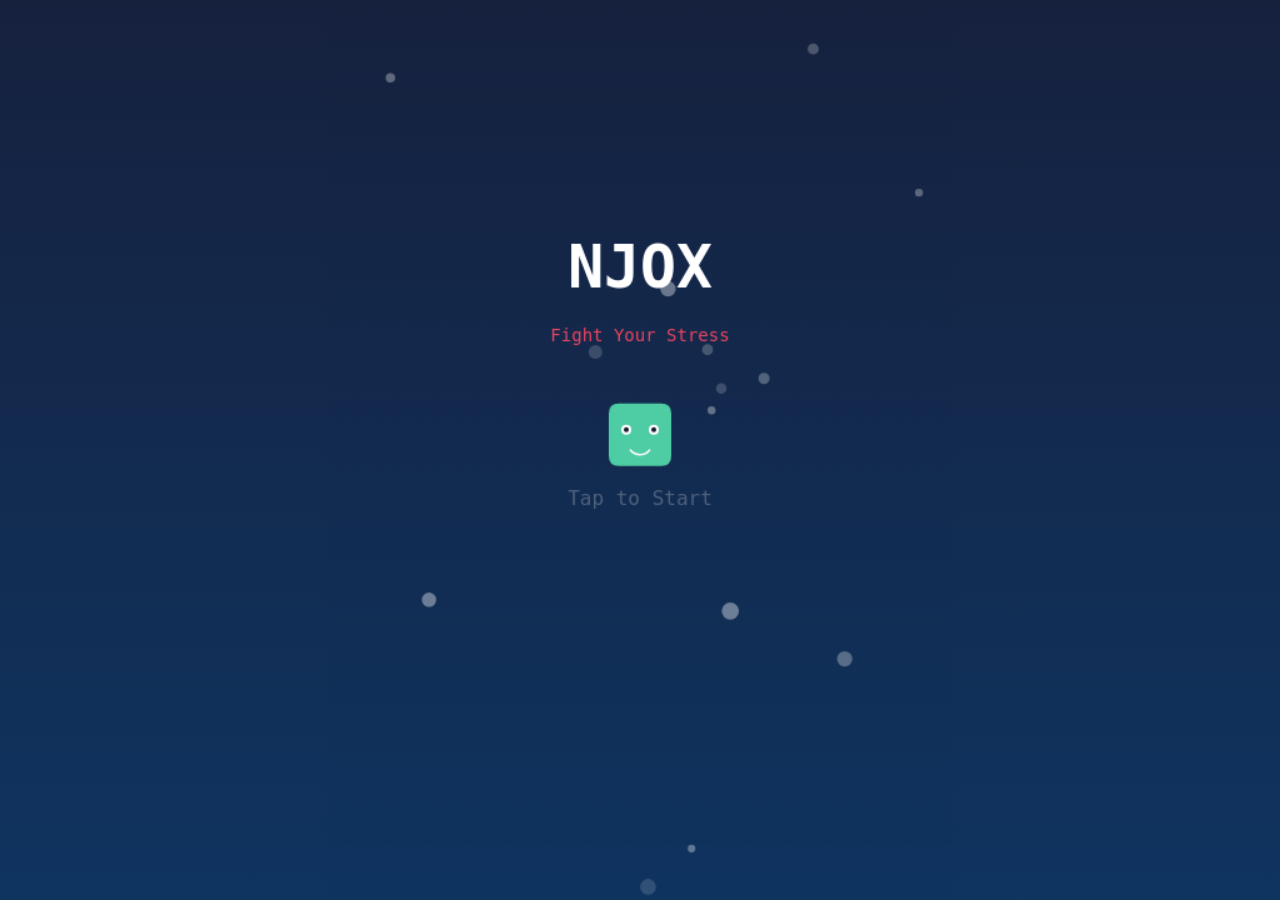
==== index.html @ 2d7fc2b9 "UI overhaul v25: map, skill tree, shop modal, game area - FLOOR_Y 580→640 (+60px game area), SHOP_Y " ====
<!DOCTYPE html>
<html lang="en">
<head>
    <meta charset="UTF-8">
    <meta name="viewport" content="width=device-width, initial-scale=1.0, maximum-scale=1.0, user-scalable=no">
    <title>NJOX — Fight Your Stress</title>
    <link rel="stylesheet" href="style.css?v=25">
</head>
<body>
    <div id="game-container">
        <canvas id="game-canvas"></canvas>
        <div id="modal-container"></div>
    </div>

    <!-- Core modules (order matters!) -->
    <script src="js/constants.js?v=25"></script>
    <script src="js/utils.js?v=25"></script>
    <script src="js/state-machine.js?v=25"></script>
    <script src="js/game-loop.js?v=25"></script>
    <script src="js/renderer.js?v=25"></script>
    <script src="js/input.js?v=25"></script>
    <script src="js/physics.js?v=25"></script>

    <!-- Entities -->
    <script src="js/entities/ball.js?v=25"></script>
    <script src="js/entities/ball-manager.js?v=25"></script>
    <script src="js/entities/creature.js?v=25"></script>
    <script src="js/entities/basic-monster.js?v=25"></script>
    <script src="js/entities/splitter.js?v=25"></script>
    <script src="js/entities/directional-eater.js?v=25"></script>
    <script src="js/entities/counter-creature.js?v=25"></script>
    <script src="js/entities/reactive-creature.js?v=25"></script>
    <script src="js/entities/vampire-creature.js?v=25"></script>
    <script src="js/entities/ball-carrier.js?v=25"></script>
    <script src="js/entities/vomiter.js?v=25"></script>
    <script src="js/entities/stress-spreader.js?v=25"></script>
    <script src="js/entities/shield-creature.js?v=25"></script>
    <script src="js/entities/chained-creature.js?v=25"></script>
    <script src="js/entities/boss.js?v=25"></script>

    <!-- Systems -->
    <script src="js/systems/particle-system.js?v=25"></script>
    <script src="js/systems/level-manager.js?v=25"></script>
    <script src="js/systems/reward-system.js?v=25"></script>
    <script src="js/systems/boss-flow.js?v=25"></script>
    <script src="js/systems/shop-system.js?v=25"></script>
    <script src="js/systems/sound-system.js?v=25"></script>
    <script src="js/systems/progress.js?v=25"></script>
    <script src="js/systems/world-map.js?v=25"></script>

    <!-- UI -->
    <script src="js/ui/aim-line.js?v=25"></script>
    <script src="js/ui/hud.js?v=25"></script>
    <script src="js/ui/boss-hp-bar.js?v=25"></script>
    <script src="js/ui/modal.js?v=25"></script>
    <script src="js/ui/screen-title.js?v=25"></script>
    <script src="js/ui/shop.js?v=25"></script>

    <!-- Main (must be last) -->
    <script src="js/main.js?v=25"></script>
</body>
</html>
---- style.css ----
* {
    margin: 0;
    padding: 0;
    box-sizing: border-box;
}

html, body {
    width: 100%;
    height: 100%;
    overflow: hidden;
    background: linear-gradient(to bottom, #16213e 0%, #0f3460 100%);
    display: flex;
    justify-content: center;
    align-items: flex-start;
    font-family: monospace;
    touch-action: none;
    -webkit-touch-callout: none;
    -webkit-user-select: none;
    user-select: none;
}

#game-container {
    position: fixed;
    top: 0;
    left: 50%;
    transform: translateX(-50%);
    width: min(100vw, calc(100svh * 500 / 720));
    height: min(100svh, calc(100vw * 720 / 500));
}

#game-canvas {
    width: 100%;
    height: 100%;
    display: block;
    border-radius: 4px;
    image-rendering: auto;
}

/* Modal overlay for boss prompt */
#modal-container {
    display: none;
    position: absolute;
    top: 0;
    left: 0;
    width: 100%;
    height: 100%;
    background: rgba(0, 0, 0, 0.8);
    flex-direction: column;
    justify-content: center;
    align-items: center;
    gap: 16px;
    z-index: 10;
    padding: 20px;
}

.modal-title {
    color: #fff;
    font-size: 22px;
    font-weight: bold;
    text-align: center;
    font-family: monospace;
}

.modal-body {
    color: rgba(255, 255, 255, 0.7);
    font-size: 14px;
    text-align: center;
    font-family: monospace;
    max-width: 300px;
    line-height: 1.5;
}

#boss-input {
    width: 260px;
    padding: 12px 16px;
    font-size: 18px;
    font-family: monospace;
    font-weight: bold;
    text-align: center;
    background: rgba(255, 255, 255, 0.1);
    border: 2px solid #e94560;
    border-radius: 8px;
    color: #fff;
    outline: none;
    transition: border-color 0.2s;
}

#boss-input:focus {
    border-color: #ff6b81;
    background: rgba(255, 255, 255, 0.15);
}

#boss-input::placeholder {
    color: rgba(255, 255, 255, 0.3);
}

#boss-submit {
    padding: 12px 32px;
    font-size: 16px;
    font-family: monospace;
    font-weight: bold;
    background: #e94560;
    color: #fff;
    border: none;
    border-radius: 8px;
    cursor: pointer;
    transition: background 0.2s, transform 0.1s;
}

#boss-submit:hover {
    background: #ff6b81;
    transform: scale(1.05);
}

#boss-submit:active {
    transform: scale(0.95);
}
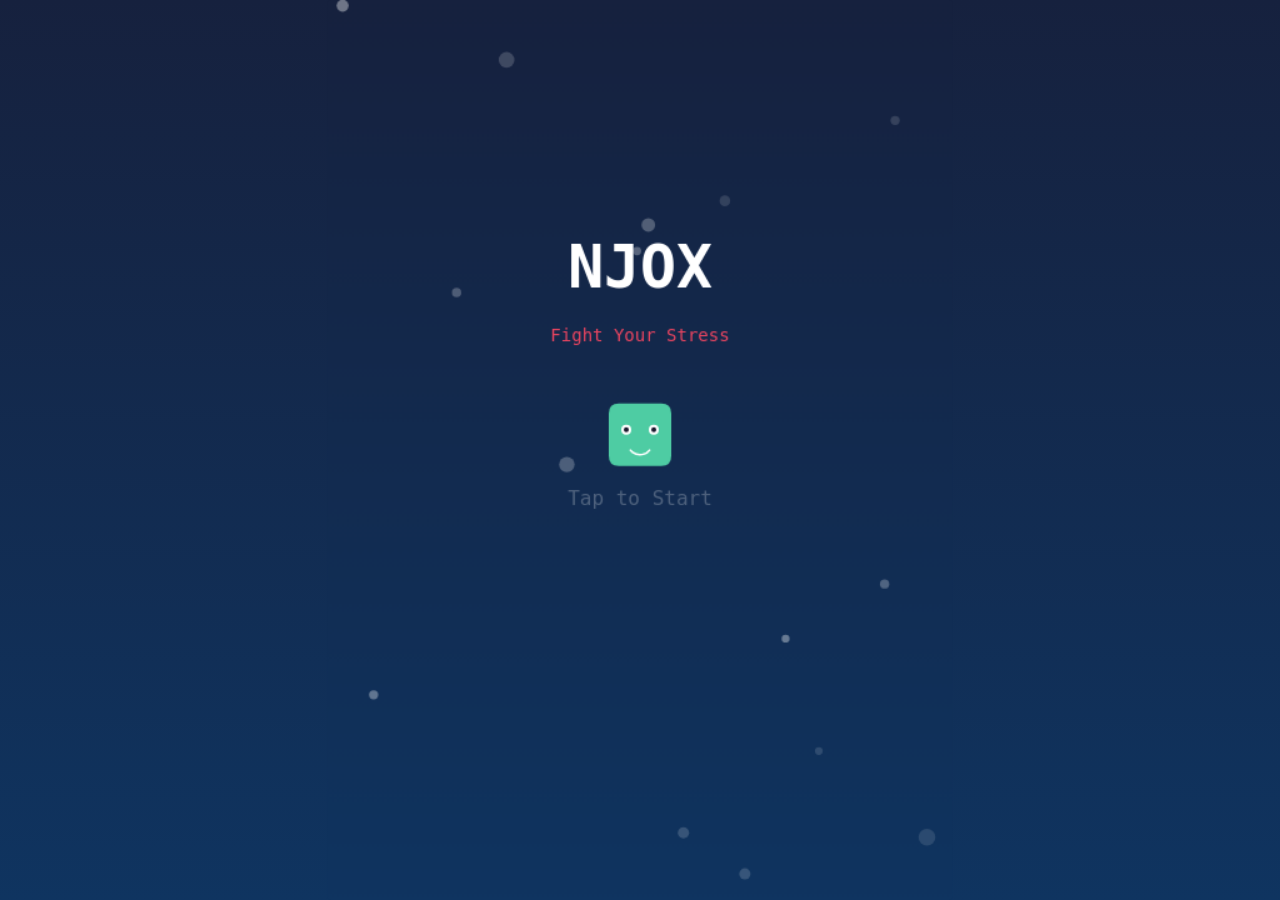
==== commit 07046fe8: "Dynamic canvas height fills full phone screen (v26) - CSS: container height 100svh instead of min(10" ====
--- a/index.html
+++ b/index.html
@@ -4,7 +4,7 @@
     <meta charset="UTF-8">
     <meta name="viewport" content="width=device-width, initial-scale=1.0, maximum-scale=1.0, user-scalable=no">
     <title>NJOX — Fight Your Stress</title>
-    <link rel="stylesheet" href="style.css?v=25">
+    <link rel="stylesheet" href="style.css?v=26">
 </head>
 <body>
     <div id="game-container">
@@ -13,50 +13,50 @@
     </div>
 
     <!-- Core modules (order matters!) -->
-    <script src="js/constants.js?v=25"></script>
-    <script src="js/utils.js?v=25"></script>
-    <script src="js/state-machine.js?v=25"></script>
-    <script src="js/game-loop.js?v=25"></script>
-    <script src="js/renderer.js?v=25"></script>
-    <script src="js/input.js?v=25"></script>
-    <script src="js/physics.js?v=25"></script>
+    <script src="js/constants.js?v=26"></script>
+    <script src="js/utils.js?v=26"></script>
+    <script src="js/state-machine.js?v=26"></script>
+    <script src="js/game-loop.js?v=26"></script>
+    <script src="js/renderer.js?v=26"></script>
+    <script src="js/input.js?v=26"></script>
+    <script src="js/physics.js?v=26"></script>
 
     <!-- Entities -->
-    <script src="js/entities/ball.js?v=25"></script>
-    <script src="js/entities/ball-manager.js?v=25"></script>
-    <script src="js/entities/creature.js?v=25"></script>
-    <script src="js/entities/basic-monster.js?v=25"></script>
-    <script src="js/entities/splitter.js?v=25"></script>
-    <script src="js/entities/directional-eater.js?v=25"></script>
-    <script src="js/entities/counter-creature.js?v=25"></script>
-    <script src="js/entities/reactive-creature.js?v=25"></script>
-    <script src="js/entities/vampire-creature.js?v=25"></script>
-    <script src="js/entities/ball-carrier.js?v=25"></script>
-    <script src="js/entities/vomiter.js?v=25"></script>
-    <script src="js/entities/stress-spreader.js?v=25"></script>
-    <script src="js/entities/shield-creature.js?v=25"></script>
-    <script src="js/entities/chained-creature.js?v=25"></script>
-    <script src="js/entities/boss.js?v=25"></script>
+    <script src="js/entities/ball.js?v=26"></script>
+    <script src="js/entities/ball-manager.js?v=26"></script>
+    <script src="js/entities/creature.js?v=26"></script>
+    <script src="js/entities/basic-monster.js?v=26"></script>
+    <script src="js/entities/splitter.js?v=26"></script>
+    <script src="js/entities/directional-eater.js?v=26"></script>
+    <script src="js/entities/counter-creature.js?v=26"></script>
+    <script src="js/entities/reactive-creature.js?v=26"></script>
+    <script src="js/entities/vampire-creature.js?v=26"></script>
+    <script src="js/entities/ball-carrier.js?v=26"></script>
+    <script src="js/entities/vomiter.js?v=26"></script>
+    <script src="js/entities/stress-spreader.js?v=26"></script>
+    <script src="js/entities/shield-creature.js?v=26"></script>
+    <script src="js/entities/chained-creature.js?v=26"></script>
+    <script src="js/entities/boss.js?v=26"></script>
 
     <!-- Systems -->
-    <script src="js/systems/particle-system.js?v=25"></script>
-    <script src="js/systems/level-manager.js?v=25"></script>
-    <script src="js/systems/reward-system.js?v=25"></script>
-    <script src="js/systems/boss-flow.js?v=25"></script>
-    <script src="js/systems/shop-system.js?v=25"></script>
-    <script src="js/systems/sound-system.js?v=25"></script>
-    <script src="js/systems/progress.js?v=25"></script>
-    <script src="js/systems/world-map.js?v=25"></script>
+    <script src="js/systems/particle-system.js?v=26"></script>
+    <script src="js/systems/level-manager.js?v=26"></script>
+    <script src="js/systems/reward-system.js?v=26"></script>
+    <script src="js/systems/boss-flow.js?v=26"></script>
+    <script src="js/systems/shop-system.js?v=26"></script>
+    <script src="js/systems/sound-system.js?v=26"></script>
+    <script src="js/systems/progress.js?v=26"></script>
+    <script src="js/systems/world-map.js?v=26"></script>
 
     <!-- UI -->
-    <script src="js/ui/aim-line.js?v=25"></script>
-    <script src="js/ui/hud.js?v=25"></script>
-    <script src="js/ui/boss-hp-bar.js?v=25"></script>
-    <script src="js/ui/modal.js?v=25"></script>
-    <script src="js/ui/screen-title.js?v=25"></script>
-    <script src="js/ui/shop.js?v=25"></script>
+    <script src="js/ui/aim-line.js?v=26"></script>
+    <script src="js/ui/hud.js?v=26"></script>
+    <script src="js/ui/boss-hp-bar.js?v=26"></script>
+    <script src="js/ui/modal.js?v=26"></script>
+    <script src="js/ui/screen-title.js?v=26"></script>
+    <script src="js/ui/shop.js?v=26"></script>
 
     <!-- Main (must be last) -->
-    <script src="js/main.js?v=25"></script>
+    <script src="js/main.js?v=26"></script>
 </body>
 </html>
--- a/style.css
+++ b/style.css
@@ -25,7 +25,7 @@
     left: 50%;
     transform: translateX(-50%);
     width: min(100vw, calc(100svh * 500 / 720));
-    height: min(100svh, calc(100vw * 720 / 500));
+    height: 100svh;
 }
 
 #game-canvas {
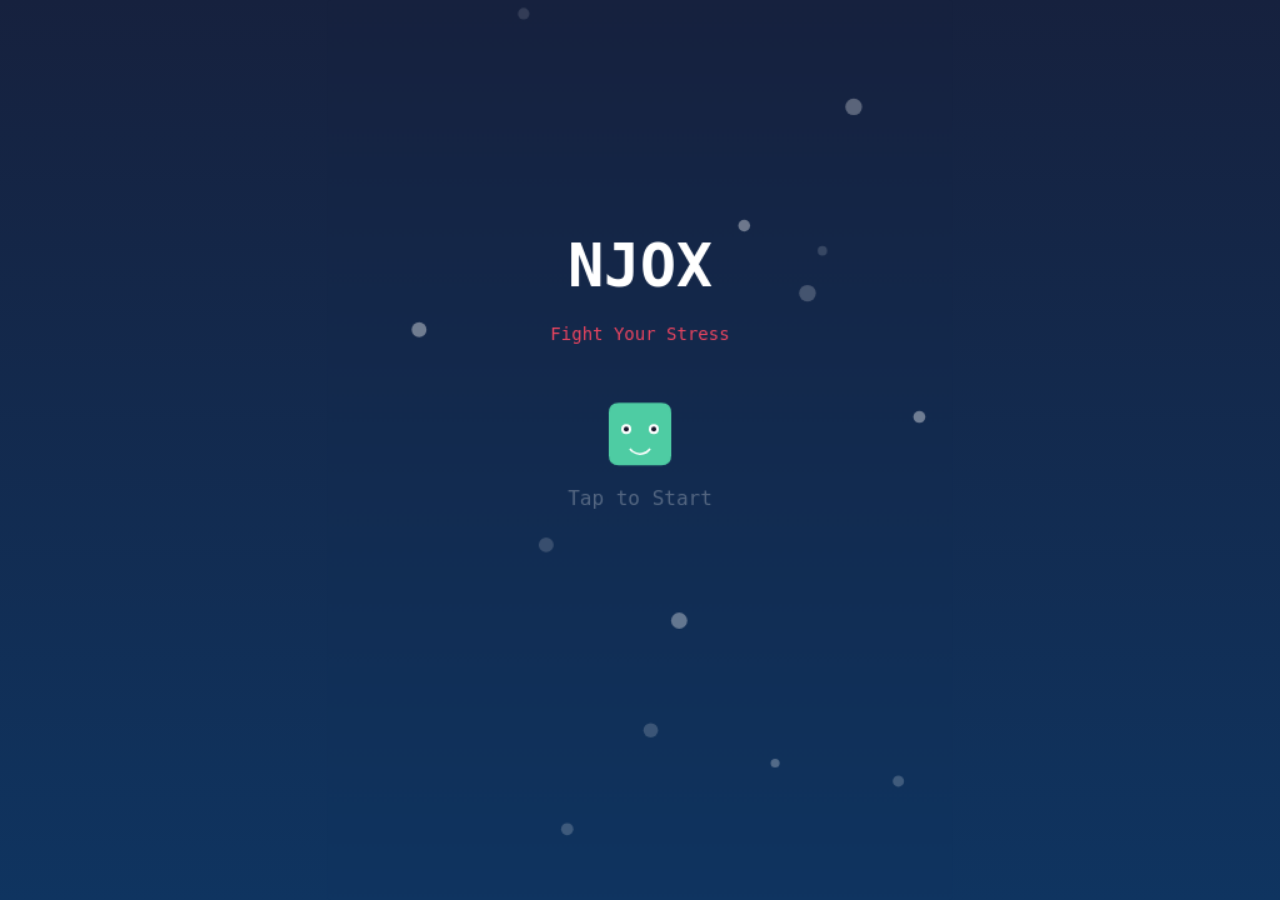
==== commit 341045ee: "Balance overhaul v27: vampire, spreader, economy, last chance VAMPIRE (kritik ölüm sarmalı düzeltmes" ====
--- a/index.html
+++ b/index.html
@@ -4,7 +4,7 @@
     <meta charset="UTF-8">
     <meta name="viewport" content="width=device-width, initial-scale=1.0, maximum-scale=1.0, user-scalable=no">
     <title>NJOX — Fight Your Stress</title>
-    <link rel="stylesheet" href="style.css?v=26">
+    <link rel="stylesheet" href="style.css?v=27">
 </head>
 <body>
     <div id="game-container">
@@ -13,50 +13,50 @@
     </div>
 
     <!-- Core modules (order matters!) -->
-    <script src="js/constants.js?v=26"></script>
-    <script src="js/utils.js?v=26"></script>
-    <script src="js/state-machine.js?v=26"></script>
-    <script src="js/game-loop.js?v=26"></script>
-    <script src="js/renderer.js?v=26"></script>
-    <script src="js/input.js?v=26"></script>
-    <script src="js/physics.js?v=26"></script>
+    <script src="js/constants.js?v=27"></script>
+    <script src="js/utils.js?v=27"></script>
+    <script src="js/state-machine.js?v=27"></script>
+    <script src="js/game-loop.js?v=27"></script>
+    <script src="js/renderer.js?v=27"></script>
+    <script src="js/input.js?v=27"></script>
+    <script src="js/physics.js?v=27"></script>
 
     <!-- Entities -->
-    <script src="js/entities/ball.js?v=26"></script>
-    <script src="js/entities/ball-manager.js?v=26"></script>
-    <script src="js/entities/creature.js?v=26"></script>
-    <script src="js/entities/basic-monster.js?v=26"></script>
-    <script src="js/entities/splitter.js?v=26"></script>
-    <script src="js/entities/directional-eater.js?v=26"></script>
-    <script src="js/entities/counter-creature.js?v=26"></script>
-    <script src="js/entities/reactive-creature.js?v=26"></script>
-    <script src="js/entities/vampire-creature.js?v=26"></script>
-    <script src="js/entities/ball-carrier.js?v=26"></script>
-    <script src="js/entities/vomiter.js?v=26"></script>
-    <script src="js/entities/stress-spreader.js?v=26"></script>
-    <script src="js/entities/shield-creature.js?v=26"></script>
-    <script src="js/entities/chained-creature.js?v=26"></script>
-    <script src="js/entities/boss.js?v=26"></script>
+    <script src="js/entities/ball.js?v=27"></script>
+    <script src="js/entities/ball-manager.js?v=27"></script>
+    <script src="js/entities/creature.js?v=27"></script>
+    <script src="js/entities/basic-monster.js?v=27"></script>
+    <script src="js/entities/splitter.js?v=27"></script>
+    <script src="js/entities/directional-eater.js?v=27"></script>
+    <script src="js/entities/counter-creature.js?v=27"></script>
+    <script src="js/entities/reactive-creature.js?v=27"></script>
+    <script src="js/entities/vampire-creature.js?v=27"></script>
+    <script src="js/entities/ball-carrier.js?v=27"></script>
+    <script src="js/entities/vomiter.js?v=27"></script>
+    <script src="js/entities/stress-spreader.js?v=27"></script>
+    <script src="js/entities/shield-creature.js?v=27"></script>
+    <script src="js/entities/chained-creature.js?v=27"></script>
+    <script src="js/entities/boss.js?v=27"></script>
 
     <!-- Systems -->
-    <script src="js/systems/particle-system.js?v=26"></script>
-    <script src="js/systems/level-manager.js?v=26"></script>
-    <script src="js/systems/reward-system.js?v=26"></script>
-    <script src="js/systems/boss-flow.js?v=26"></script>
-    <script src="js/systems/shop-system.js?v=26"></script>
-    <script src="js/systems/sound-system.js?v=26"></script>
-    <script src="js/systems/progress.js?v=26"></script>
-    <script src="js/systems/world-map.js?v=26"></script>
+    <script src="js/systems/particle-system.js?v=27"></script>
+    <script src="js/systems/level-manager.js?v=27"></script>
+    <script src="js/systems/reward-system.js?v=27"></script>
+    <script src="js/systems/boss-flow.js?v=27"></script>
+    <script src="js/systems/shop-system.js?v=27"></script>
+    <script src="js/systems/sound-system.js?v=27"></script>
+    <script src="js/systems/progress.js?v=27"></script>
+    <script src="js/systems/world-map.js?v=27"></script>
 
     <!-- UI -->
-    <script src="js/ui/aim-line.js?v=26"></script>
-    <script src="js/ui/hud.js?v=26"></script>
-    <script src="js/ui/boss-hp-bar.js?v=26"></script>
-    <script src="js/ui/modal.js?v=26"></script>
-    <script src="js/ui/screen-title.js?v=26"></script>
-    <script src="js/ui/shop.js?v=26"></script>
+    <script src="js/ui/aim-line.js?v=27"></script>
+    <script src="js/ui/hud.js?v=27"></script>
+    <script src="js/ui/boss-hp-bar.js?v=27"></script>
+    <script src="js/ui/modal.js?v=27"></script>
+    <script src="js/ui/screen-title.js?v=27"></script>
+    <script src="js/ui/shop.js?v=27"></script>
 
     <!-- Main (must be last) -->
-    <script src="js/main.js?v=26"></script>
+    <script src="js/main.js?v=27"></script>
 </body>
 </html>
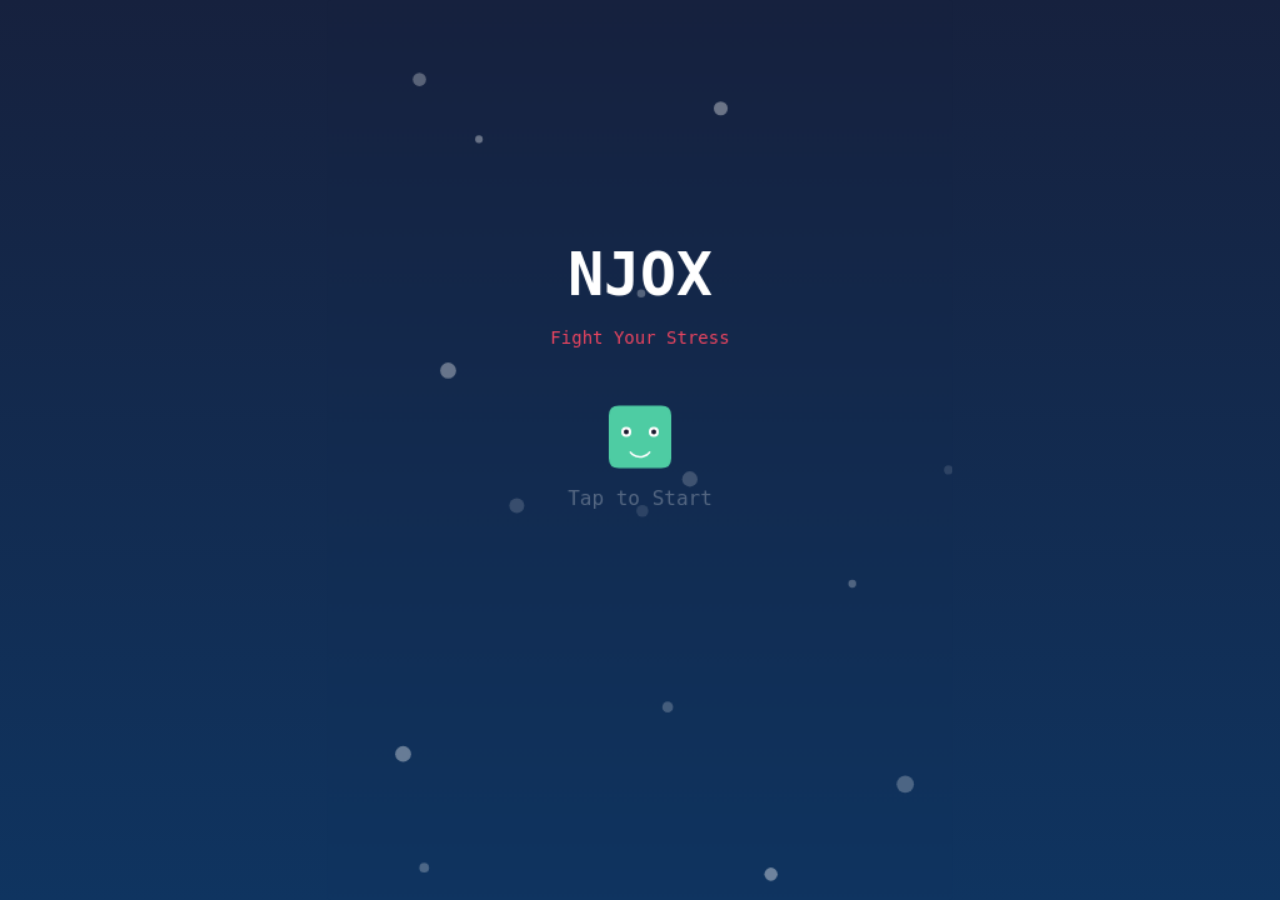
==== commit ea8f7458: "FPS fix, hız artışı, kart değişimi v28 KOK SORUN (FPS DONMASI): - impactHoldTimer: Her kill'de 0.12s" ====
--- a/index.html
+++ b/index.html
@@ -4,7 +4,7 @@
     <meta charset="UTF-8">
     <meta name="viewport" content="width=device-width, initial-scale=1.0, maximum-scale=1.0, user-scalable=no">
     <title>NJOX — Fight Your Stress</title>
-    <link rel="stylesheet" href="style.css?v=27">
+    <link rel="stylesheet" href="style.css?v=28">
 </head>
 <body>
     <div id="game-container">
@@ -13,50 +13,50 @@
     </div>
 
     <!-- Core modules (order matters!) -->
-    <script src="js/constants.js?v=27"></script>
-    <script src="js/utils.js?v=27"></script>
-    <script src="js/state-machine.js?v=27"></script>
-    <script src="js/game-loop.js?v=27"></script>
-    <script src="js/renderer.js?v=27"></script>
-    <script src="js/input.js?v=27"></script>
-    <script src="js/physics.js?v=27"></script>
+    <script src="js/constants.js?v=28"></script>
+    <script src="js/utils.js?v=28"></script>
+    <script src="js/state-machine.js?v=28"></script>
+    <script src="js/game-loop.js?v=28"></script>
+    <script src="js/renderer.js?v=28"></script>
+    <script src="js/input.js?v=28"></script>
+    <script src="js/physics.js?v=28"></script>
 
     <!-- Entities -->
-    <script src="js/entities/ball.js?v=27"></script>
-    <script src="js/entities/ball-manager.js?v=27"></script>
-    <script src="js/entities/creature.js?v=27"></script>
-    <script src="js/entities/basic-monster.js?v=27"></script>
-    <script src="js/entities/splitter.js?v=27"></script>
-    <script src="js/entities/directional-eater.js?v=27"></script>
-    <script src="js/entities/counter-creature.js?v=27"></script>
-    <script src="js/entities/reactive-creature.js?v=27"></script>
-    <script src="js/entities/vampire-creature.js?v=27"></script>
-    <script src="js/entities/ball-carrier.js?v=27"></script>
-    <script src="js/entities/vomiter.js?v=27"></script>
-    <script src="js/entities/stress-spreader.js?v=27"></script>
-    <script src="js/entities/shield-creature.js?v=27"></script>
-    <script src="js/entities/chained-creature.js?v=27"></script>
-    <script src="js/entities/boss.js?v=27"></script>
+    <script src="js/entities/ball.js?v=28"></script>
+    <script src="js/entities/ball-manager.js?v=28"></script>
+    <script src="js/entities/creature.js?v=28"></script>
+    <script src="js/entities/basic-monster.js?v=28"></script>
+    <script src="js/entities/splitter.js?v=28"></script>
+    <script src="js/entities/directional-eater.js?v=28"></script>
+    <script src="js/entities/counter-creature.js?v=28"></script>
+    <script src="js/entities/reactive-creature.js?v=28"></script>
+    <script src="js/entities/vampire-creature.js?v=28"></script>
+    <script src="js/entities/ball-carrier.js?v=28"></script>
+    <script src="js/entities/vomiter.js?v=28"></script>
+    <script src="js/entities/stress-spreader.js?v=28"></script>
+    <script src="js/entities/shield-creature.js?v=28"></script>
+    <script src="js/entities/chained-creature.js?v=28"></script>
+    <script src="js/entities/boss.js?v=28"></script>
 
     <!-- Systems -->
-    <script src="js/systems/particle-system.js?v=27"></script>
-    <script src="js/systems/level-manager.js?v=27"></script>
-    <script src="js/systems/reward-system.js?v=27"></script>
-    <script src="js/systems/boss-flow.js?v=27"></script>
-    <script src="js/systems/shop-system.js?v=27"></script>
-    <script src="js/systems/sound-system.js?v=27"></script>
-    <script src="js/systems/progress.js?v=27"></script>
-    <script src="js/systems/world-map.js?v=27"></script>
+    <script src="js/systems/particle-system.js?v=28"></script>
+    <script src="js/systems/level-manager.js?v=28"></script>
+    <script src="js/systems/reward-system.js?v=28"></script>
+    <script src="js/systems/boss-flow.js?v=28"></script>
+    <script src="js/systems/shop-system.js?v=28"></script>
+    <script src="js/systems/sound-system.js?v=28"></script>
+    <script src="js/systems/progress.js?v=28"></script>
+    <script src="js/systems/world-map.js?v=28"></script>
 
     <!-- UI -->
-    <script src="js/ui/aim-line.js?v=27"></script>
-    <script src="js/ui/hud.js?v=27"></script>
-    <script src="js/ui/boss-hp-bar.js?v=27"></script>
-    <script src="js/ui/modal.js?v=27"></script>
-    <script src="js/ui/screen-title.js?v=27"></script>
-    <script src="js/ui/shop.js?v=27"></script>
+    <script src="js/ui/aim-line.js?v=28"></script>
+    <script src="js/ui/hud.js?v=28"></script>
+    <script src="js/ui/boss-hp-bar.js?v=28"></script>
+    <script src="js/ui/modal.js?v=28"></script>
+    <script src="js/ui/screen-title.js?v=28"></script>
+    <script src="js/ui/shop.js?v=28"></script>
 
     <!-- Main (must be last) -->
-    <script src="js/main.js?v=27"></script>
+    <script src="js/main.js?v=28"></script>
 </body>
 </html>
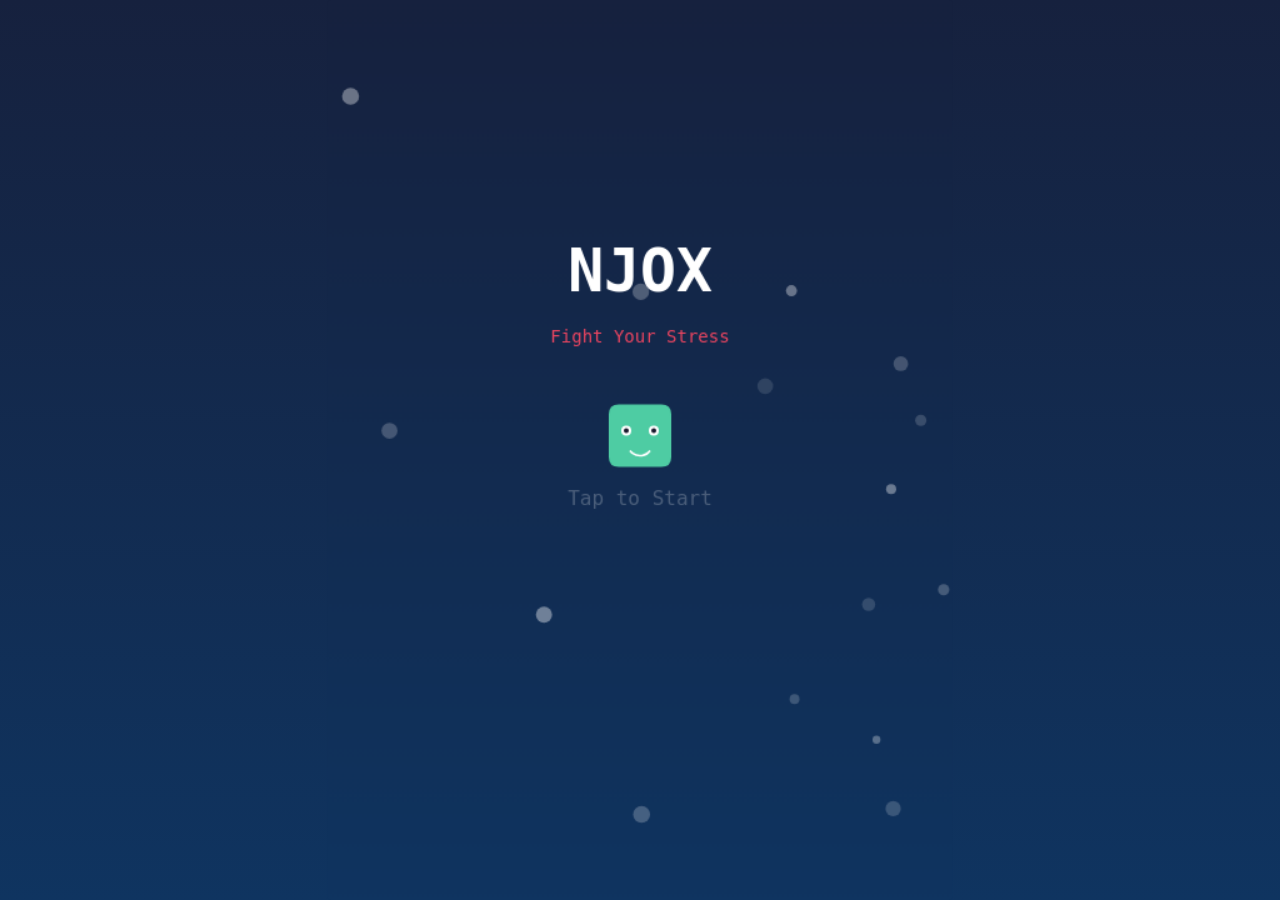
==== commit b6a1c58e: "Yıkıcı Kule fix: HP skala + anlamlı burn v29 Sorun: Tower HP sabit 6 → 130 topla ilk shot'ta anında " ====
--- a/index.html
+++ b/index.html
@@ -4,7 +4,7 @@
     <meta charset="UTF-8">
     <meta name="viewport" content="width=device-width, initial-scale=1.0, maximum-scale=1.0, user-scalable=no">
     <title>NJOX — Fight Your Stress</title>
-    <link rel="stylesheet" href="style.css?v=28">
+    <link rel="stylesheet" href="style.css?v=29">
 </head>
 <body>
     <div id="game-container">
@@ -13,50 +13,50 @@
     </div>
 
     <!-- Core modules (order matters!) -->
-    <script src="js/constants.js?v=28"></script>
-    <script src="js/utils.js?v=28"></script>
-    <script src="js/state-machine.js?v=28"></script>
-    <script src="js/game-loop.js?v=28"></script>
-    <script src="js/renderer.js?v=28"></script>
-    <script src="js/input.js?v=28"></script>
-    <script src="js/physics.js?v=28"></script>
+    <script src="js/constants.js?v=29"></script>
+    <script src="js/utils.js?v=29"></script>
+    <script src="js/state-machine.js?v=29"></script>
+    <script src="js/game-loop.js?v=29"></script>
+    <script src="js/renderer.js?v=29"></script>
+    <script src="js/input.js?v=29"></script>
+    <script src="js/physics.js?v=29"></script>
 
     <!-- Entities -->
-    <script src="js/entities/ball.js?v=28"></script>
-    <script src="js/entities/ball-manager.js?v=28"></script>
-    <script src="js/entities/creature.js?v=28"></script>
-    <script src="js/entities/basic-monster.js?v=28"></script>
-    <script src="js/entities/splitter.js?v=28"></script>
-    <script src="js/entities/directional-eater.js?v=28"></script>
-    <script src="js/entities/counter-creature.js?v=28"></script>
-    <script src="js/entities/reactive-creature.js?v=28"></script>
-    <script src="js/entities/vampire-creature.js?v=28"></script>
-    <script src="js/entities/ball-carrier.js?v=28"></script>
-    <script src="js/entities/vomiter.js?v=28"></script>
-    <script src="js/entities/stress-spreader.js?v=28"></script>
-    <script src="js/entities/shield-creature.js?v=28"></script>
-    <script src="js/entities/chained-creature.js?v=28"></script>
-    <script src="js/entities/boss.js?v=28"></script>
+    <script src="js/entities/ball.js?v=29"></script>
+    <script src="js/entities/ball-manager.js?v=29"></script>
+    <script src="js/entities/creature.js?v=29"></script>
+    <script src="js/entities/basic-monster.js?v=29"></script>
+    <script src="js/entities/splitter.js?v=29"></script>
+    <script src="js/entities/directional-eater.js?v=29"></script>
+    <script src="js/entities/counter-creature.js?v=29"></script>
+    <script src="js/entities/reactive-creature.js?v=29"></script>
+    <script src="js/entities/vampire-creature.js?v=29"></script>
+    <script src="js/entities/ball-carrier.js?v=29"></script>
+    <script src="js/entities/vomiter.js?v=29"></script>
+    <script src="js/entities/stress-spreader.js?v=29"></script>
+    <script src="js/entities/shield-creature.js?v=29"></script>
+    <script src="js/entities/chained-creature.js?v=29"></script>
+    <script src="js/entities/boss.js?v=29"></script>
 
     <!-- Systems -->
-    <script src="js/systems/particle-system.js?v=28"></script>
-    <script src="js/systems/level-manager.js?v=28"></script>
-    <script src="js/systems/reward-system.js?v=28"></script>
-    <script src="js/systems/boss-flow.js?v=28"></script>
-    <script src="js/systems/shop-system.js?v=28"></script>
-    <script src="js/systems/sound-system.js?v=28"></script>
-    <script src="js/systems/progress.js?v=28"></script>
-    <script src="js/systems/world-map.js?v=28"></script>
+    <script src="js/systems/particle-system.js?v=29"></script>
+    <script src="js/systems/level-manager.js?v=29"></script>
+    <script src="js/systems/reward-system.js?v=29"></script>
+    <script src="js/systems/boss-flow.js?v=29"></script>
+    <script src="js/systems/shop-system.js?v=29"></script>
+    <script src="js/systems/sound-system.js?v=29"></script>
+    <script src="js/systems/progress.js?v=29"></script>
+    <script src="js/systems/world-map.js?v=29"></script>
 
     <!-- UI -->
-    <script src="js/ui/aim-line.js?v=28"></script>
-    <script src="js/ui/hud.js?v=28"></script>
-    <script src="js/ui/boss-hp-bar.js?v=28"></script>
-    <script src="js/ui/modal.js?v=28"></script>
-    <script src="js/ui/screen-title.js?v=28"></script>
-    <script src="js/ui/shop.js?v=28"></script>
+    <script src="js/ui/aim-line.js?v=29"></script>
+    <script src="js/ui/hud.js?v=29"></script>
+    <script src="js/ui/boss-hp-bar.js?v=29"></script>
+    <script src="js/ui/modal.js?v=29"></script>
+    <script src="js/ui/screen-title.js?v=29"></script>
+    <script src="js/ui/shop.js?v=29"></script>
 
     <!-- Main (must be last) -->
-    <script src="js/main.js?v=28"></script>
+    <script src="js/main.js?v=29"></script>
 </body>
 </html>
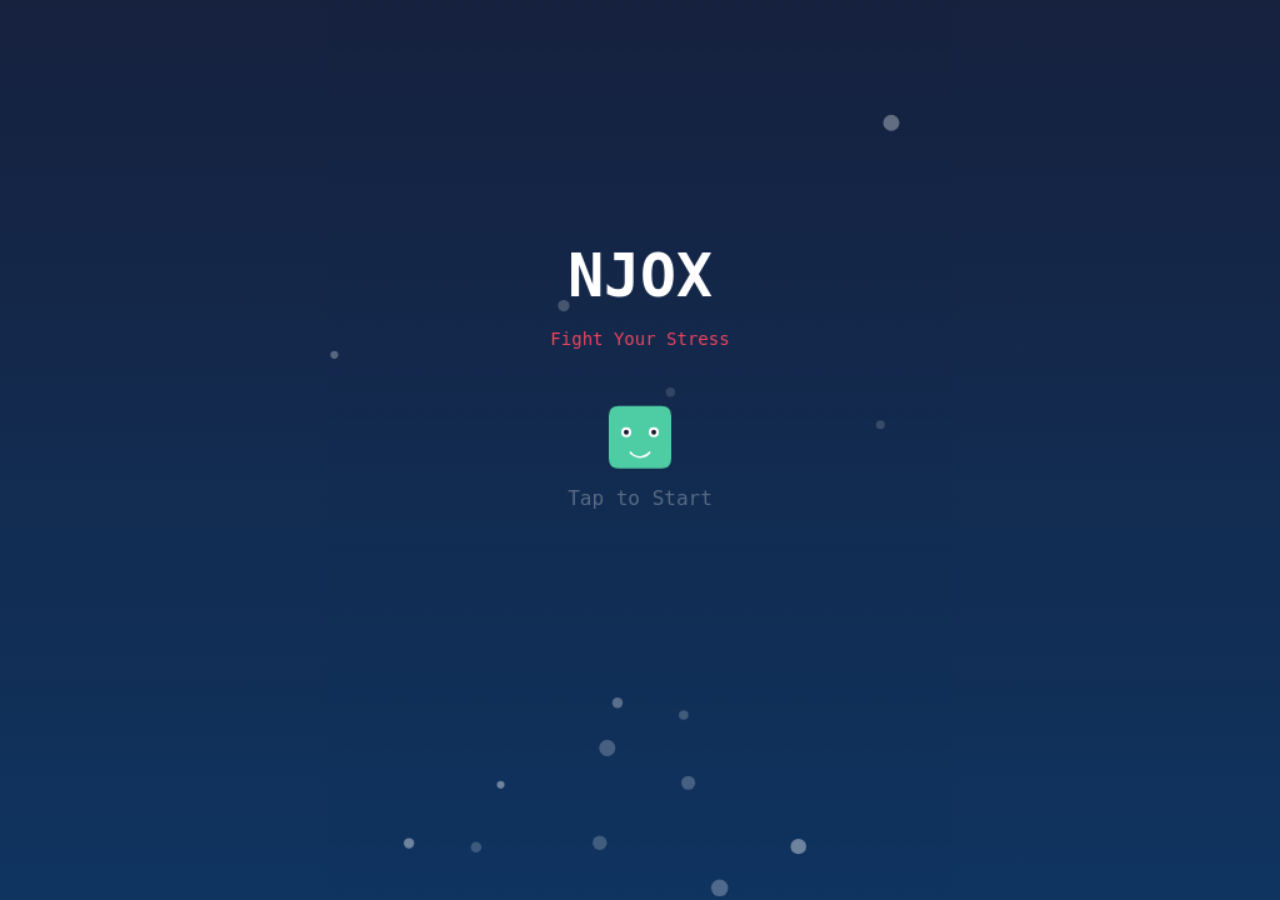
==== commit 414b245f: "v30: translate all UI text to English + fix sound dropout on tab restore - All player-facing Turkish" ====
--- a/index.html
+++ b/index.html
@@ -4,7 +4,7 @@
     <meta charset="UTF-8">
     <meta name="viewport" content="width=device-width, initial-scale=1.0, maximum-scale=1.0, user-scalable=no">
     <title>NJOX — Fight Your Stress</title>
-    <link rel="stylesheet" href="style.css?v=29">
+    <link rel="stylesheet" href="style.css?v=30">
 </head>
 <body>
     <div id="game-container">
@@ -13,50 +13,50 @@
     </div>
 
     <!-- Core modules (order matters!) -->
-    <script src="js/constants.js?v=29"></script>
-    <script src="js/utils.js?v=29"></script>
-    <script src="js/state-machine.js?v=29"></script>
-    <script src="js/game-loop.js?v=29"></script>
-    <script src="js/renderer.js?v=29"></script>
-    <script src="js/input.js?v=29"></script>
-    <script src="js/physics.js?v=29"></script>
+    <script src="js/constants.js?v=30"></script>
+    <script src="js/utils.js?v=30"></script>
+    <script src="js/state-machine.js?v=30"></script>
+    <script src="js/game-loop.js?v=30"></script>
+    <script src="js/renderer.js?v=30"></script>
+    <script src="js/input.js?v=30"></script>
+    <script src="js/physics.js?v=30"></script>
 
     <!-- Entities -->
-    <script src="js/entities/ball.js?v=29"></script>
-    <script src="js/entities/ball-manager.js?v=29"></script>
-    <script src="js/entities/creature.js?v=29"></script>
-    <script src="js/entities/basic-monster.js?v=29"></script>
-    <script src="js/entities/splitter.js?v=29"></script>
-    <script src="js/entities/directional-eater.js?v=29"></script>
-    <script src="js/entities/counter-creature.js?v=29"></script>
-    <script src="js/entities/reactive-creature.js?v=29"></script>
-    <script src="js/entities/vampire-creature.js?v=29"></script>
-    <script src="js/entities/ball-carrier.js?v=29"></script>
-    <script src="js/entities/vomiter.js?v=29"></script>
-    <script src="js/entities/stress-spreader.js?v=29"></script>
-    <script src="js/entities/shield-creature.js?v=29"></script>
-    <script src="js/entities/chained-creature.js?v=29"></script>
-    <script src="js/entities/boss.js?v=29"></script>
+    <script src="js/entities/ball.js?v=30"></script>
+    <script src="js/entities/ball-manager.js?v=30"></script>
+    <script src="js/entities/creature.js?v=30"></script>
+    <script src="js/entities/basic-monster.js?v=30"></script>
+    <script src="js/entities/splitter.js?v=30"></script>
+    <script src="js/entities/directional-eater.js?v=30"></script>
+    <script src="js/entities/counter-creature.js?v=30"></script>
+    <script src="js/entities/reactive-creature.js?v=30"></script>
+    <script src="js/entities/vampire-creature.js?v=30"></script>
+    <script src="js/entities/ball-carrier.js?v=30"></script>
+    <script src="js/entities/vomiter.js?v=30"></script>
+    <script src="js/entities/stress-spreader.js?v=30"></script>
+    <script src="js/entities/shield-creature.js?v=30"></script>
+    <script src="js/entities/chained-creature.js?v=30"></script>
+    <script src="js/entities/boss.js?v=30"></script>
 
     <!-- Systems -->
-    <script src="js/systems/particle-system.js?v=29"></script>
-    <script src="js/systems/level-manager.js?v=29"></script>
-    <script src="js/systems/reward-system.js?v=29"></script>
-    <script src="js/systems/boss-flow.js?v=29"></script>
-    <script src="js/systems/shop-system.js?v=29"></script>
-    <script src="js/systems/sound-system.js?v=29"></script>
-    <script src="js/systems/progress.js?v=29"></script>
-    <script src="js/systems/world-map.js?v=29"></script>
+    <script src="js/systems/particle-system.js?v=30"></script>
+    <script src="js/systems/level-manager.js?v=30"></script>
+    <script src="js/systems/reward-system.js?v=30"></script>
+    <script src="js/systems/boss-flow.js?v=30"></script>
+    <script src="js/systems/shop-system.js?v=30"></script>
+    <script src="js/systems/sound-system.js?v=30"></script>
+    <script src="js/systems/progress.js?v=30"></script>
+    <script src="js/systems/world-map.js?v=30"></script>
 
     <!-- UI -->
-    <script src="js/ui/aim-line.js?v=29"></script>
-    <script src="js/ui/hud.js?v=29"></script>
-    <script src="js/ui/boss-hp-bar.js?v=29"></script>
-    <script src="js/ui/modal.js?v=29"></script>
-    <script src="js/ui/screen-title.js?v=29"></script>
-    <script src="js/ui/shop.js?v=29"></script>
+    <script src="js/ui/aim-line.js?v=30"></script>
+    <script src="js/ui/hud.js?v=30"></script>
+    <script src="js/ui/boss-hp-bar.js?v=30"></script>
+    <script src="js/ui/modal.js?v=30"></script>
+    <script src="js/ui/screen-title.js?v=30"></script>
+    <script src="js/ui/shop.js?v=30"></script>
 
     <!-- Main (must be last) -->
-    <script src="js/main.js?v=29"></script>
+    <script src="js/main.js?v=30"></script>
 </body>
 </html>
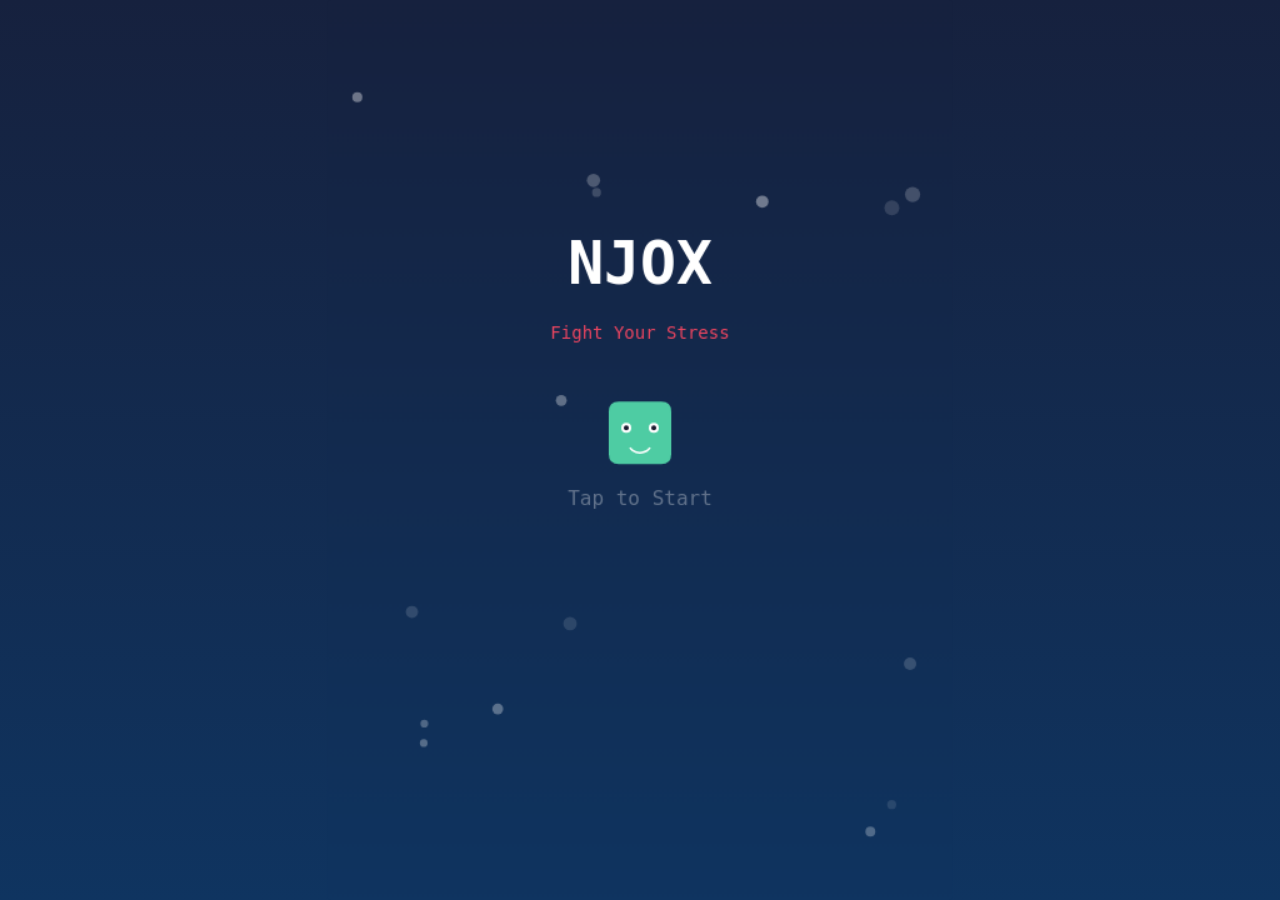
==== commit 6ce273d9: "v31: fix long stress name overflow + revise all UI text - Stress name burst: maxSz now calculated fr" ====
--- a/index.html
+++ b/index.html
@@ -4,7 +4,7 @@
     <meta charset="UTF-8">
     <meta name="viewport" content="width=device-width, initial-scale=1.0, maximum-scale=1.0, user-scalable=no">
     <title>NJOX — Fight Your Stress</title>
-    <link rel="stylesheet" href="style.css?v=30">
+    <link rel="stylesheet" href="style.css?v=31">
 </head>
 <body>
     <div id="game-container">
@@ -13,50 +13,50 @@
     </div>
 
     <!-- Core modules (order matters!) -->
-    <script src="js/constants.js?v=30"></script>
-    <script src="js/utils.js?v=30"></script>
-    <script src="js/state-machine.js?v=30"></script>
-    <script src="js/game-loop.js?v=30"></script>
-    <script src="js/renderer.js?v=30"></script>
-    <script src="js/input.js?v=30"></script>
-    <script src="js/physics.js?v=30"></script>
+    <script src="js/constants.js?v=31"></script>
+    <script src="js/utils.js?v=31"></script>
+    <script src="js/state-machine.js?v=31"></script>
+    <script src="js/game-loop.js?v=31"></script>
+    <script src="js/renderer.js?v=31"></script>
+    <script src="js/input.js?v=31"></script>
+    <script src="js/physics.js?v=31"></script>
 
     <!-- Entities -->
-    <script src="js/entities/ball.js?v=30"></script>
-    <script src="js/entities/ball-manager.js?v=30"></script>
-    <script src="js/entities/creature.js?v=30"></script>
-    <script src="js/entities/basic-monster.js?v=30"></script>
-    <script src="js/entities/splitter.js?v=30"></script>
-    <script src="js/entities/directional-eater.js?v=30"></script>
-    <script src="js/entities/counter-creature.js?v=30"></script>
-    <script src="js/entities/reactive-creature.js?v=30"></script>
-    <script src="js/entities/vampire-creature.js?v=30"></script>
-    <script src="js/entities/ball-carrier.js?v=30"></script>
-    <script src="js/entities/vomiter.js?v=30"></script>
-    <script src="js/entities/stress-spreader.js?v=30"></script>
-    <script src="js/entities/shield-creature.js?v=30"></script>
-    <script src="js/entities/chained-creature.js?v=30"></script>
-    <script src="js/entities/boss.js?v=30"></script>
+    <script src="js/entities/ball.js?v=31"></script>
+    <script src="js/entities/ball-manager.js?v=31"></script>
+    <script src="js/entities/creature.js?v=31"></script>
+    <script src="js/entities/basic-monster.js?v=31"></script>
+    <script src="js/entities/splitter.js?v=31"></script>
+    <script src="js/entities/directional-eater.js?v=31"></script>
+    <script src="js/entities/counter-creature.js?v=31"></script>
+    <script src="js/entities/reactive-creature.js?v=31"></script>
+    <script src="js/entities/vampire-creature.js?v=31"></script>
+    <script src="js/entities/ball-carrier.js?v=31"></script>
+    <script src="js/entities/vomiter.js?v=31"></script>
+    <script src="js/entities/stress-spreader.js?v=31"></script>
+    <script src="js/entities/shield-creature.js?v=31"></script>
+    <script src="js/entities/chained-creature.js?v=31"></script>
+    <script src="js/entities/boss.js?v=31"></script>
 
     <!-- Systems -->
-    <script src="js/systems/particle-system.js?v=30"></script>
-    <script src="js/systems/level-manager.js?v=30"></script>
-    <script src="js/systems/reward-system.js?v=30"></script>
-    <script src="js/systems/boss-flow.js?v=30"></script>
-    <script src="js/systems/shop-system.js?v=30"></script>
-    <script src="js/systems/sound-system.js?v=30"></script>
-    <script src="js/systems/progress.js?v=30"></script>
-    <script src="js/systems/world-map.js?v=30"></script>
+    <script src="js/systems/particle-system.js?v=31"></script>
+    <script src="js/systems/level-manager.js?v=31"></script>
+    <script src="js/systems/reward-system.js?v=31"></script>
+    <script src="js/systems/boss-flow.js?v=31"></script>
+    <script src="js/systems/shop-system.js?v=31"></script>
+    <script src="js/systems/sound-system.js?v=31"></script>
+    <script src="js/systems/progress.js?v=31"></script>
+    <script src="js/systems/world-map.js?v=31"></script>
 
     <!-- UI -->
-    <script src="js/ui/aim-line.js?v=30"></script>
-    <script src="js/ui/hud.js?v=30"></script>
-    <script src="js/ui/boss-hp-bar.js?v=30"></script>
-    <script src="js/ui/modal.js?v=30"></script>
-    <script src="js/ui/screen-title.js?v=30"></script>
-    <script src="js/ui/shop.js?v=30"></script>
+    <script src="js/ui/aim-line.js?v=31"></script>
+    <script src="js/ui/hud.js?v=31"></script>
+    <script src="js/ui/boss-hp-bar.js?v=31"></script>
+    <script src="js/ui/modal.js?v=31"></script>
+    <script src="js/ui/screen-title.js?v=31"></script>
+    <script src="js/ui/shop.js?v=31"></script>
 
     <!-- Main (must be last) -->
-    <script src="js/main.js?v=30"></script>
+    <script src="js/main.js?v=31"></script>
 </body>
 </html>
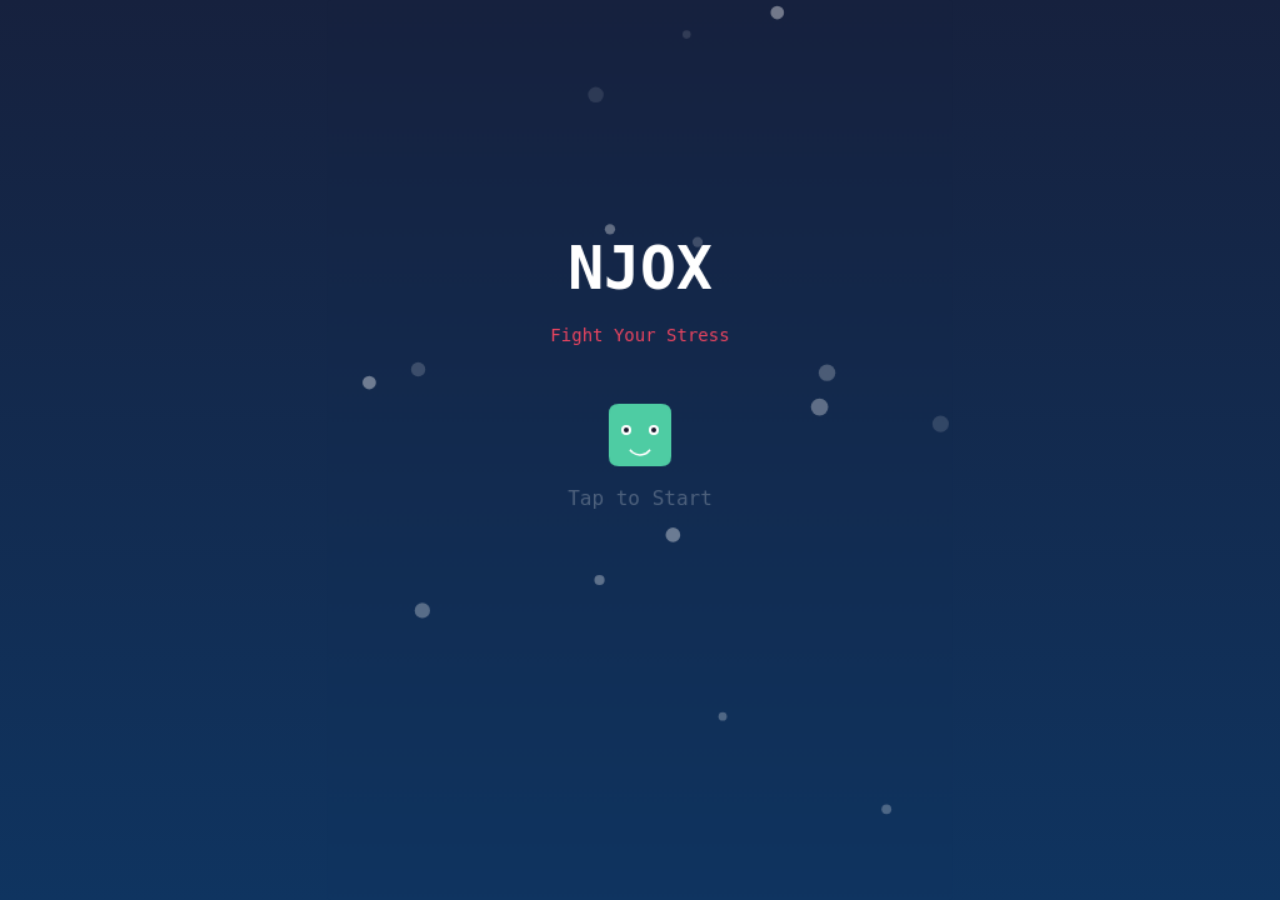
==== commit e6a65653: "feat(v32): add Vibe Jam 2026 portal system - Exit portal: glowing 🌀 VIBE JAM PORTAL button on MAP sc" ====
--- a/index.html
+++ b/index.html
@@ -4,7 +4,7 @@
     <meta charset="UTF-8">
     <meta name="viewport" content="width=device-width, initial-scale=1.0, maximum-scale=1.0, user-scalable=no">
     <title>NJOX — Fight Your Stress</title>
-    <link rel="stylesheet" href="style.css?v=31">
+    <link rel="stylesheet" href="style.css?v=32">
 </head>
 <body>
     <div id="game-container">
@@ -13,50 +13,50 @@
     </div>
 
     <!-- Core modules (order matters!) -->
-    <script src="js/constants.js?v=31"></script>
-    <script src="js/utils.js?v=31"></script>
-    <script src="js/state-machine.js?v=31"></script>
-    <script src="js/game-loop.js?v=31"></script>
-    <script src="js/renderer.js?v=31"></script>
-    <script src="js/input.js?v=31"></script>
-    <script src="js/physics.js?v=31"></script>
+    <script src="js/constants.js?v=32"></script>
+    <script src="js/utils.js?v=32"></script>
+    <script src="js/state-machine.js?v=32"></script>
+    <script src="js/game-loop.js?v=32"></script>
+    <script src="js/renderer.js?v=32"></script>
+    <script src="js/input.js?v=32"></script>
+    <script src="js/physics.js?v=32"></script>
 
     <!-- Entities -->
-    <script src="js/entities/ball.js?v=31"></script>
-    <script src="js/entities/ball-manager.js?v=31"></script>
-    <script src="js/entities/creature.js?v=31"></script>
-    <script src="js/entities/basic-monster.js?v=31"></script>
-    <script src="js/entities/splitter.js?v=31"></script>
-    <script src="js/entities/directional-eater.js?v=31"></script>
-    <script src="js/entities/counter-creature.js?v=31"></script>
-    <script src="js/entities/reactive-creature.js?v=31"></script>
-    <script src="js/entities/vampire-creature.js?v=31"></script>
-    <script src="js/entities/ball-carrier.js?v=31"></script>
-    <script src="js/entities/vomiter.js?v=31"></script>
-    <script src="js/entities/stress-spreader.js?v=31"></script>
-    <script src="js/entities/shield-creature.js?v=31"></script>
-    <script src="js/entities/chained-creature.js?v=31"></script>
-    <script src="js/entities/boss.js?v=31"></script>
+    <script src="js/entities/ball.js?v=32"></script>
+    <script src="js/entities/ball-manager.js?v=32"></script>
+    <script src="js/entities/creature.js?v=32"></script>
+    <script src="js/entities/basic-monster.js?v=32"></script>
+    <script src="js/entities/splitter.js?v=32"></script>
+    <script src="js/entities/directional-eater.js?v=32"></script>
+    <script src="js/entities/counter-creature.js?v=32"></script>
+    <script src="js/entities/reactive-creature.js?v=32"></script>
+    <script src="js/entities/vampire-creature.js?v=32"></script>
+    <script src="js/entities/ball-carrier.js?v=32"></script>
+    <script src="js/entities/vomiter.js?v=32"></script>
+    <script src="js/entities/stress-spreader.js?v=32"></script>
+    <script src="js/entities/shield-creature.js?v=32"></script>
+    <script src="js/entities/chained-creature.js?v=32"></script>
+    <script src="js/entities/boss.js?v=32"></script>
 
     <!-- Systems -->
-    <script src="js/systems/particle-system.js?v=31"></script>
-    <script src="js/systems/level-manager.js?v=31"></script>
-    <script src="js/systems/reward-system.js?v=31"></script>
-    <script src="js/systems/boss-flow.js?v=31"></script>
-    <script src="js/systems/shop-system.js?v=31"></script>
-    <script src="js/systems/sound-system.js?v=31"></script>
-    <script src="js/systems/progress.js?v=31"></script>
-    <script src="js/systems/world-map.js?v=31"></script>
+    <script src="js/systems/particle-system.js?v=32"></script>
+    <script src="js/systems/level-manager.js?v=32"></script>
+    <script src="js/systems/reward-system.js?v=32"></script>
+    <script src="js/systems/boss-flow.js?v=32"></script>
+    <script src="js/systems/shop-system.js?v=32"></script>
+    <script src="js/systems/sound-system.js?v=32"></script>
+    <script src="js/systems/progress.js?v=32"></script>
+    <script src="js/systems/world-map.js?v=32"></script>
 
     <!-- UI -->
-    <script src="js/ui/aim-line.js?v=31"></script>
-    <script src="js/ui/hud.js?v=31"></script>
-    <script src="js/ui/boss-hp-bar.js?v=31"></script>
-    <script src="js/ui/modal.js?v=31"></script>
-    <script src="js/ui/screen-title.js?v=31"></script>
-    <script src="js/ui/shop.js?v=31"></script>
+    <script src="js/ui/aim-line.js?v=32"></script>
+    <script src="js/ui/hud.js?v=32"></script>
+    <script src="js/ui/boss-hp-bar.js?v=32"></script>
+    <script src="js/ui/modal.js?v=32"></script>
+    <script src="js/ui/screen-title.js?v=32"></script>
+    <script src="js/ui/shop.js?v=32"></script>
 
     <!-- Main (must be last) -->
-    <script src="js/main.js?v=31"></script>
+    <script src="js/main.js?v=32"></script>
 </body>
 </html>
